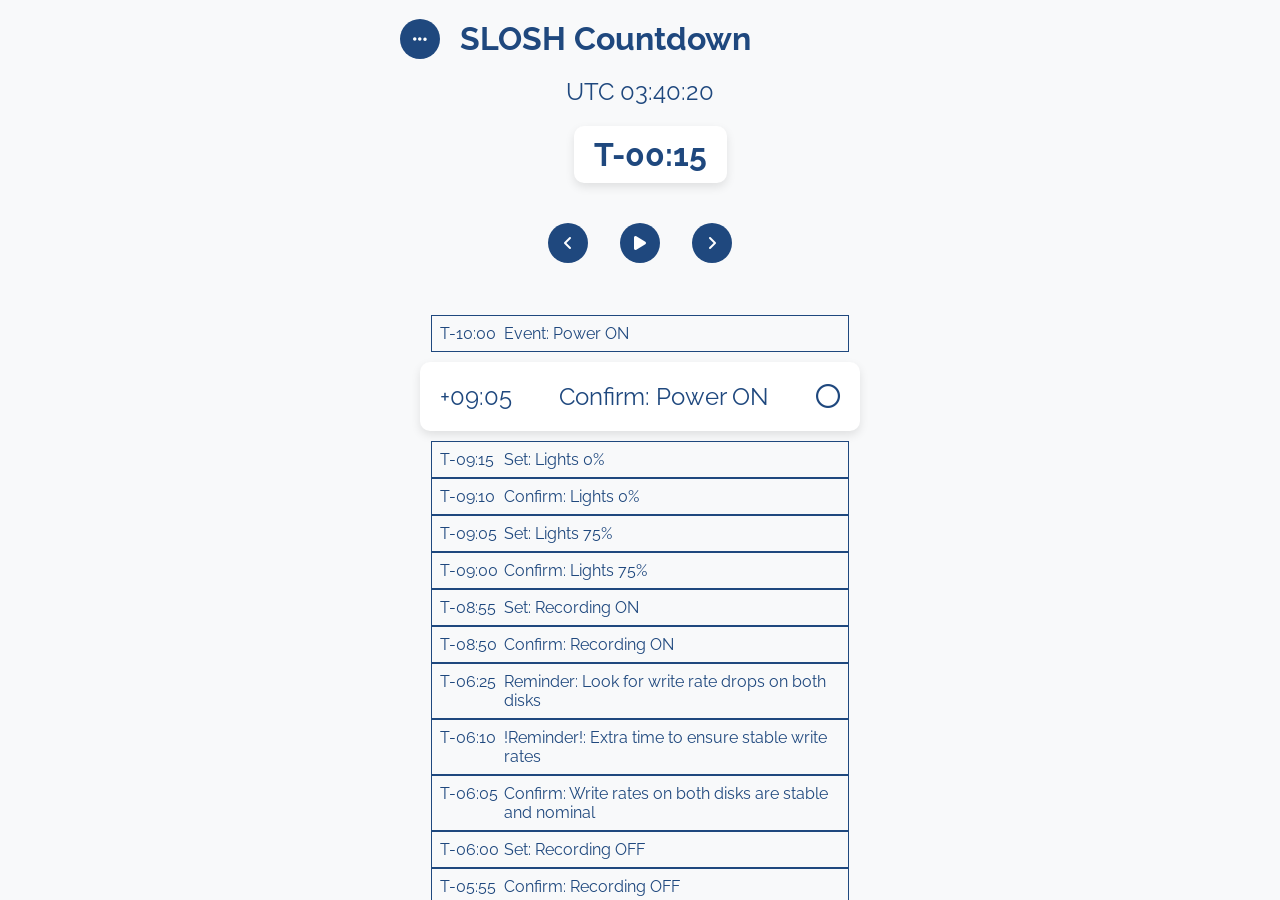
==== index.html @ c0cfa214 "WIP" ====
<!DOCTYPE html>
<html lang="en">
  <head>
    <meta charset="utf-8"/>
    <meta
      name="viewport"
      content="width=device-width, initial-scale=1.0, user-scalable=no, maximum-scale=1"
    />
    <title>SLOSH Countdown</title>
    <link rel="stylesheet" href="./styles.css"/>
    <link
      rel="stylesheet"
      href="https://cdnjs.cloudflare.com/ajax/libs/font-awesome/6.5.1/css/all.min.css"
    />
    <link rel="icon" type="image/png" href="./web-app/favicon-96x96.png" sizes="96x96"/>
    <link rel="icon" type="image/svg+xml" href="./web-app/favicon.svg"/>
    <link rel="shortcut icon" href="./web-app/favicon.ico"/>
    <link rel="manifest" href="./web-app/manifest.json">
    <meta name="apple-mobile-web-app-capable" content="yes">
    <meta name="apple-mobile-web-app-status-bar-style" content="black-translucent">
    <meta name="apple-mobile-web-app-title" content="SloshCD"/>
    <link rel="apple-touch-icon" sizes="180x180" href="./web-app/apple-touch-icon.png"/>
  </head>
  <body>
    <div class="page-container" id="main-page">
      <div class="fixed-section">
        <div class="hidden-container">
          <button id="toggleButton" onclick="toggleHiddenMenu()">
            <i class="fa-solid fa-ellipsis"></i>
          </button>
          <h1 id="main-page-header-text">SLOSH Countdown</h1>
          <div id="hiddenButtons" class="hidden hidden-buttons">
            <button onclick="toggleFullScreen()">
              <i class="fas fa-expand"></i>
            </button>
            <button onclick="toggleClock()">
              <i class="fa-solid fa-clock"></i>
            </button>
            <button onclick="toggleLock()">
              <i class="fa-solid fa-lock-open" id="lockBtnIcon"></i>
            </button>
            <button onclick="resetCountdown()">
              <i class="fa-solid fa-arrow-rotate-right"></i>
            </button>
            <button onclick="revertLastEvent()">
              <i class="fa-solid fa-backward"></i>
            </button>
            <button onclick="showInputDataView()">
              <i class="fa-solid fa-pen"></i>
            </button>
            <button onclick="showListView()">
              <i class="fa-solid fa-list-check"></i>
            </button>
          </div>
        </div>

        <div class="clock-container">
          <div class="clock" id="clock"></div>
        </div>

        <div class="countdown-container">
          <div id="countdown"></div>
        </div>

        <div class="buttons-container">
          <button onclick="adjustTime(-1)">
            <i class="fa-solid fa-angle-left"></i>
          </button>
          <button id="startPauseBtn" onclick="toggleCountdown()">
            <i class="fa-solid fa-play" id="iconStartPauseBtn"></i>
          </button>
          <button onclick="adjustTime(+1)">
            <i class="fa-solid fa-angle-right"></i>
          </button>
        </div>
      </div>

      <div class="events-container">
        <div class="listElement" id="last-event"></div>
        <div class="event-box" id="event-box">
          <div class="current-event" id="current-event-countdown"></div>
          <div class="current-event" id="current-event-text"></div>
          <div class="current-event clickable" id="current-event-checkbox"></div>
        </div>
        <div class="event-scroll-container" id="event-scroll-container"></div>
      </div>
    </div>

    <div class="page-container hidden" id="input-page">
      <h2>Settings</h2>
      <form id="myForm">
        <label for="launchTimeInput">Launch Time:</label>
        <input type="time" id="launchTimeInput" name="launchTimeInput">
        <button type="button">
          <i class="fa-solid fa-circle-check" onclick="saveSettings()"></i>
        </button>
      </form>
    </div>

    <div class="page-container hidden" id="list-view-page">
      <div class="header">
        <button id="backBtn" onclick="backToMainPage()">
          <i class="fa-solid fa-arrow-left"></i>
        </button>
        <h2>List View</h2>
      </div>
      <div class="list-view event-scroll-container" id="list-view"></div>
    </div>

    <script src="./script.js"></script>
  </body>
</html>
---- styles.css ----
@import url("https://fonts.googleapis.com/css2?family=Raleway:wght@300;700&display=swap");

* {
  -moz-user-select: none;
  -ms-user-select: none;
  -webkit-user-select: none;
  user-select: none;
}

html body {
  overflow: hidden;
  overscroll-behavior: none;
  touch-action: none;
}

body {
  font-family: "Raleway", sans-serif;
  background-color: #f8f9fa;
  text-align: center;
  color: #1f487e;
  display: flex;
  flex-direction: column;
  align-items: center;
  justify-content: center;
  height: 100vh;
  margin: 0;
}

body,
.page-container {
  height: 100vh;
  margin: 0;
  display: flex;
  flex-direction: column;
  overflow: hidden;
}

.fixed-section {
  flex-shrink: 0;
}

h1 {
  margin: 10px;
  font-weight: 700;
}

.countdown-container {
  display: flex;
  flex-direction: row;
  align-items: center;
  justify-content: center;
  width: 100%;
  padding: 10px;
}

#countdown {
  font-size: 2em;
  font-weight: bold;
  margin: 10px 0;
  padding: 10px 20px;
  border-radius: 10px;
  background: white;
  box-shadow: 0 4px 10px rgba(0, 0, 0, 0.1);
  text-align: center;
  flex-grow: 0;
}

.buttons-container {
  display: flex;
  flex-direction: row;
  justify-content: center;
  align-items: center;
  gap: 2rem;
  margin: 15px 0;
  padding: 5px;
}

button {
  margin: 0;
  background-color: #1f487e;
  color: white;
  border: none;
  padding: 12px;
  border-radius: 20px;
  font-size: 1em;
  display: flex;
  justify-content: center;
  align-items: center;
  height: 40px;
  width: 40px;
  gap: 8px;
  cursor: pointer;
  transition: background 0.2s;
}

button:hover {
  background-color: #16355e;
}

button:disabled {
  background-color: #b0bec5;
  cursor: not-allowed;
}

#iconStartPauseBtn {
  color: #ffffff;
}

.event-box {
  background: white;
  padding: 20px;
  margin: 10px;
  border-radius: 10px;
  box-shadow: 0 4px 10px rgba(0, 0, 0, 0.1);
  font-size: 1.5em;
  width: 80%;
  display: flex;
  flex-direction: row;
  justify-content: space-between;
  align-items: center;
}

.hidden-container {
  display: flex;
  flex-direction: row;
  justify-content: flex-start;
  align-items: center;
  gap: 10px;
  width: 100%;
  padding: 10px;
}

.hidden-buttons {
  display: flex;
  flex-direction: row;
  justify-content: center;
  align-items: center;
  gap: 8px;
}

.hidden {
  display: none;
}

.hidden-buttons button {
  background-color: #527db5;
}

.clock-container {
  display: flex;
  flex-direction: row;
  justify-content: center;
  align-items: center;
  gap: 2rem;
}

.clock {
  font-size: 1.5rem;
}

.events-container {
  margin-top: 2rem;
  width: 100%;
  display: flex;
  flex-direction: column;
  flex-grow: 1;
  align-items: center;
  overflow-y: auto;
}

.event-scroll-container {
  width: 100%;
  display: flex;
  flex-direction: column;
  align-items: center;
  overflow-y: auto;
  -webkit-overflow-scrolling: touch;
}

.listElement {
  display: flex;
  flex-direction: row;
  padding: 0.5rem;
  width: 80%;
  text-align: start;
  border: 1px solid;
}

.listElementTime {
  width: 4rem;
  flex-shrink: 0;
}

.listElementEvent {
}

.header {
  display: flex;
  flex-direction: row;
}

.clickable {
  cursor: pointer;
}
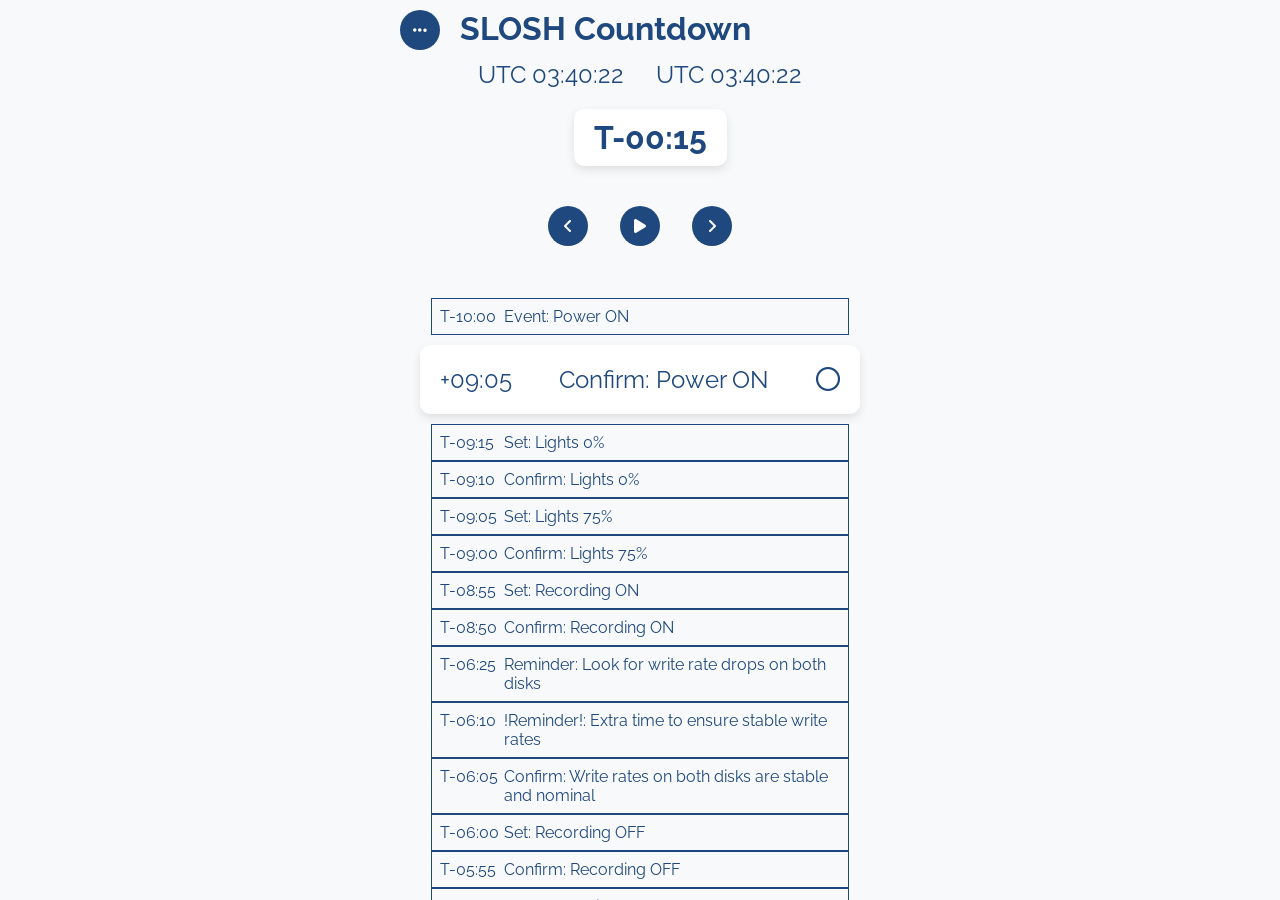
==== commit 1bf3cb8d: "WIP Add launch time to display" ====
--- a/index.html
+++ b/index.html
@@ -56,6 +56,7 @@
 
         <div class="clock-container">
           <div class="clock" id="clock"></div>
+          <div class="clock" id="lift-off-time"></div>
         </div>
 
         <div class="countdown-container">
--- a/styles.css
+++ b/styles.css
@@ -186,6 +186,10 @@
   border: 1px solid;
 }
 
+.confirmed {
+  background: rgba(0, 255, 18, 0.66);
+}
+
 .listElementTime {
   width: 4rem;
   flex-shrink: 0;
@@ -202,3 +206,8 @@
 .clickable {
   cursor: pointer;
 }
+
+#main-page-header-text {
+  margin: 0 10px;
+  height: 40px;
+}
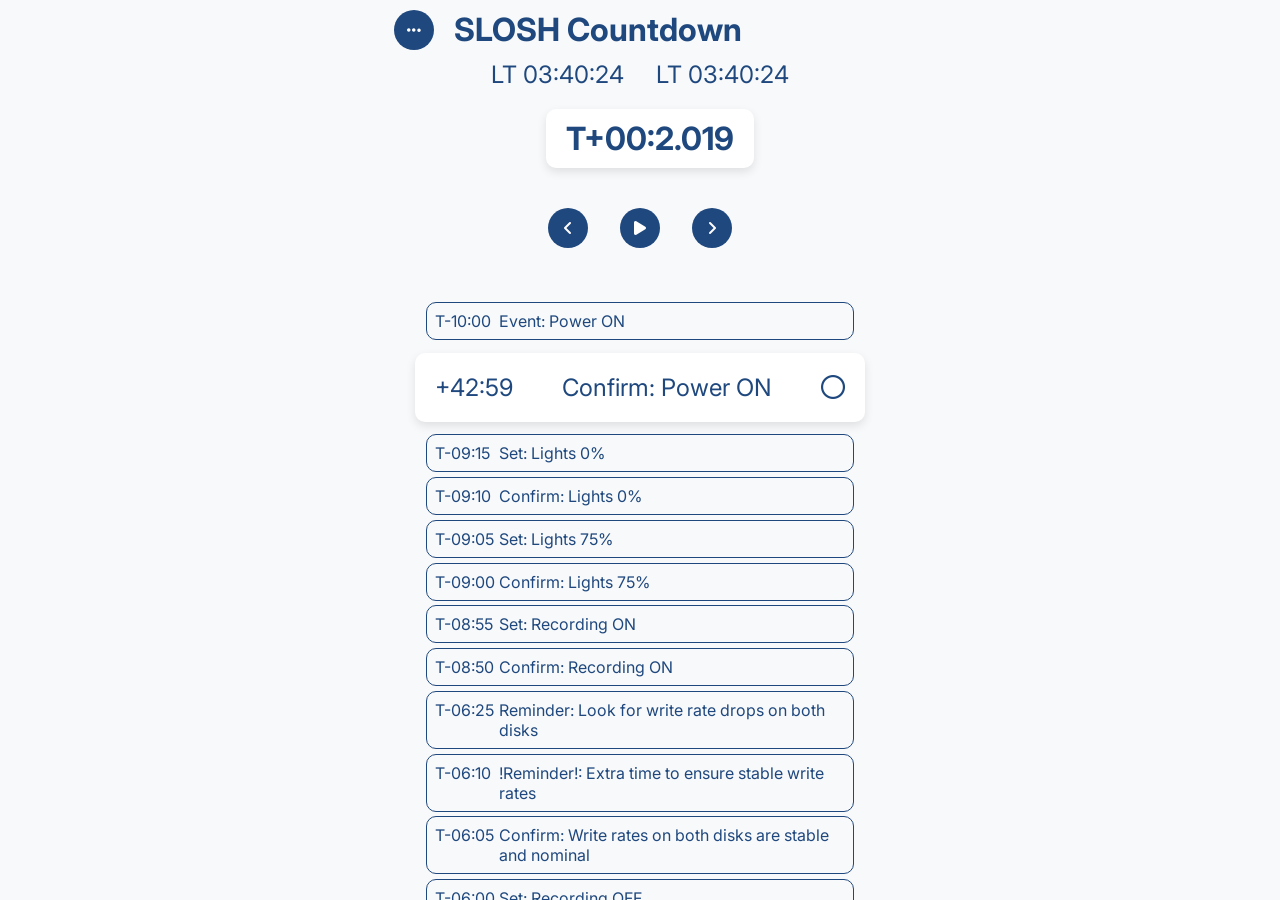
==== commit 282ffcb6: "Switch to network first caching" ====
--- a/index.html
+++ b/index.html
@@ -64,13 +64,13 @@
         </div>
 
         <div class="buttons-container">
-          <button onclick="adjustTime(-1)">
+          <button onclick="adjustTimeButtonClicked(-1)">
             <i class="fa-solid fa-angle-left"></i>
           </button>
           <button id="startPauseBtn" onclick="toggleCountdown()">
             <i class="fa-solid fa-play" id="iconStartPauseBtn"></i>
           </button>
-          <button onclick="adjustTime(+1)">
+          <button onclick="adjustTimeButtonClicked(+1)">
             <i class="fa-solid fa-angle-right"></i>
           </button>
         </div>
--- a/styles.css
+++ b/styles.css
@@ -1,4 +1,5 @@
-@import url("https://fonts.googleapis.com/css2?family=Raleway:wght@300;700&display=swap");
+@import url("https://fonts.googleapis.com/css2?family=Inter:wght@300;700&display=swap");
+
 
 * {
   -moz-user-select: none;
@@ -14,7 +15,7 @@
 }
 
 body {
-  font-family: "Raleway", sans-serif;
+  font-family: "Inter", sans-serif;
   background-color: #f8f9fa;
   text-align: center;
   color: #1f487e;
@@ -120,13 +121,20 @@
   align-items: center;
 }
 
+.header-menu-container{
+  display: flex;
+  flex-direction: column;
+  justify-content: space-between;
+  align-items: center;
+  padding: 10px;
+}
+
 .hidden-container {
   display: flex;
   flex-direction: row;
   justify-content: flex-start;
   align-items: center;
   gap: 10px;
-  width: 100%;
   padding: 10px;
 }
 
@@ -166,6 +174,7 @@
   flex-grow: 1;
   align-items: center;
   overflow-y: auto;
+
 }
 
 .event-scroll-container {
@@ -184,6 +193,8 @@
   width: 80%;
   text-align: start;
   border: 1px solid;
+  border-radius: 10px;
+  margin: 0.15rem;
 }
 
 .confirmed {
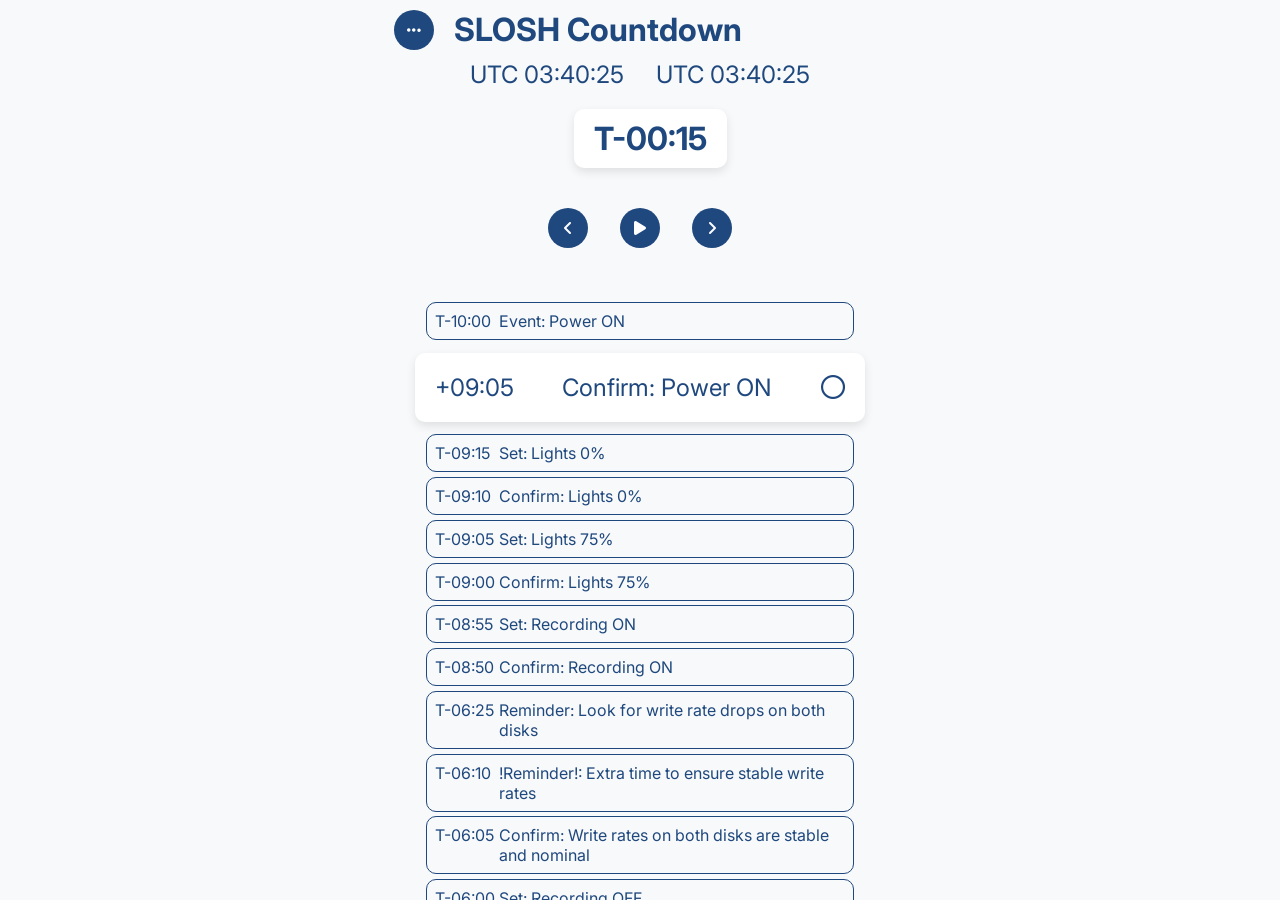
==== commit 7d7ce6fe: "Minor refactor" ====
--- a/index.html
+++ b/index.html
@@ -28,7 +28,7 @@
           <button id="toggleButton" onclick="toggleHiddenMenu()">
             <i class="fa-solid fa-ellipsis"></i>
           </button>
-          <h1 id="main-page-header-text">SLOSH Countdown</h1>
+          <h1 class="header-text" id="main-page-header-text">SLOSH Countdown</h1>
           <div id="hiddenButtons" class="hidden hidden-buttons">
             <button onclick="toggleFullScreen()">
               <i class="fas fa-expand"></i>
@@ -64,13 +64,13 @@
         </div>
 
         <div class="buttons-container">
-          <button onclick="adjustTimeButtonClicked(-1)">
+          <button onclick="adjustTime(-1)">
             <i class="fa-solid fa-angle-left"></i>
           </button>
           <button id="startPauseBtn" onclick="toggleCountdown()">
             <i class="fa-solid fa-play" id="iconStartPauseBtn"></i>
           </button>
-          <button onclick="adjustTimeButtonClicked(+1)">
+          <button onclick="adjustTime(+1)">
             <i class="fa-solid fa-angle-right"></i>
           </button>
         </div>
@@ -103,7 +103,7 @@
         <button id="backBtn" onclick="backToMainPage()">
           <i class="fa-solid fa-arrow-left"></i>
         </button>
-        <h2>List View</h2>
+        <h1 class="header-text">List View</h1>
       </div>
       <div class="list-view event-scroll-container" id="list-view"></div>
     </div>
--- a/styles.css
+++ b/styles.css
@@ -212,13 +212,18 @@
 .header {
   display: flex;
   flex-direction: row;
+  justify-content: flex-start;
+  align-items: center;
+  gap: 10px;
+  width: 100%;
+  padding: 10px;
 }
 
 .clickable {
   cursor: pointer;
 }
 
-#main-page-header-text {
+.header-text {
   margin: 0 10px;
   height: 40px;
 }
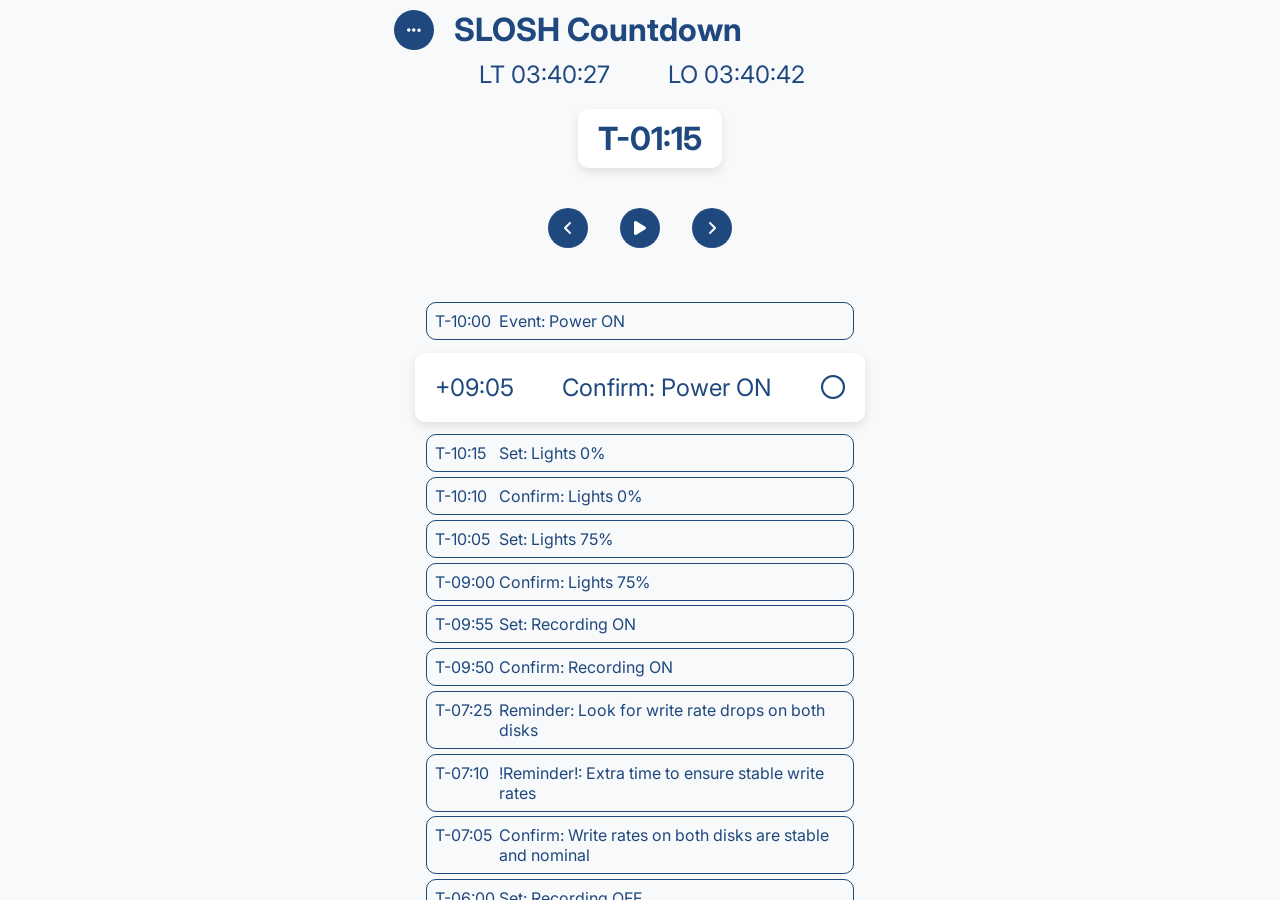
==== commit eb5a7edc: "Add hours, Add LO Settings" ====
--- a/index.html
+++ b/index.html
@@ -28,7 +28,7 @@
           <button id="toggleButton" onclick="toggleHiddenMenu()">
             <i class="fa-solid fa-ellipsis"></i>
           </button>
-          <h1 class="header-text" id="main-page-header-text">SLOSH Countdown</h1>
+          <h1 id="main-page-header-text">SLOSH Countdown</h1>
           <div id="hiddenButtons" class="hidden hidden-buttons">
             <button onclick="toggleFullScreen()">
               <i class="fas fa-expand"></i>
@@ -64,13 +64,13 @@
         </div>
 
         <div class="buttons-container">
-          <button onclick="adjustTime(-1)">
+          <button onclick="adjustTimeButtonClicked(-1)">
             <i class="fa-solid fa-angle-left"></i>
           </button>
           <button id="startPauseBtn" onclick="toggleCountdown()">
             <i class="fa-solid fa-play" id="iconStartPauseBtn"></i>
           </button>
-          <button onclick="adjustTime(+1)">
+          <button onclick="adjustTimeButtonClicked(+1)">
             <i class="fa-solid fa-angle-right"></i>
           </button>
         </div>
@@ -90,8 +90,8 @@
     <div class="page-container hidden" id="input-page">
       <h2>Settings</h2>
       <form id="myForm">
-        <label for="launchTimeInput">Launch Time:</label>
-        <input type="time" id="launchTimeInput" name="launchTimeInput">
+        <label for="launch-time-input">Launch Time:</label>
+        <input type="time" id="launch-time-input" name="launchTimeInput">
         <button type="button">
           <i class="fa-solid fa-circle-check" onclick="saveSettings()"></i>
         </button>
@@ -103,7 +103,7 @@
         <button id="backBtn" onclick="backToMainPage()">
           <i class="fa-solid fa-arrow-left"></i>
         </button>
-        <h1 class="header-text">List View</h1>
+        <h2>List View</h2>
       </div>
       <div class="list-view event-scroll-container" id="list-view"></div>
     </div>
--- a/styles.css
+++ b/styles.css
@@ -121,7 +121,7 @@
   align-items: center;
 }
 
-.header-menu-container{
+.header-menu-container {
   display: flex;
   flex-direction: column;
   justify-content: space-between;
@@ -164,6 +164,7 @@
 
 .clock {
   font-size: 1.5rem;
+  width: 10rem;
 }
 
 .events-container {
@@ -212,18 +213,13 @@
 .header {
   display: flex;
   flex-direction: row;
-  justify-content: flex-start;
-  align-items: center;
-  gap: 10px;
-  width: 100%;
-  padding: 10px;
 }
 
 .clickable {
   cursor: pointer;
 }
 
-.header-text {
+#main-page-header-text {
   margin: 0 10px;
   height: 40px;
 }
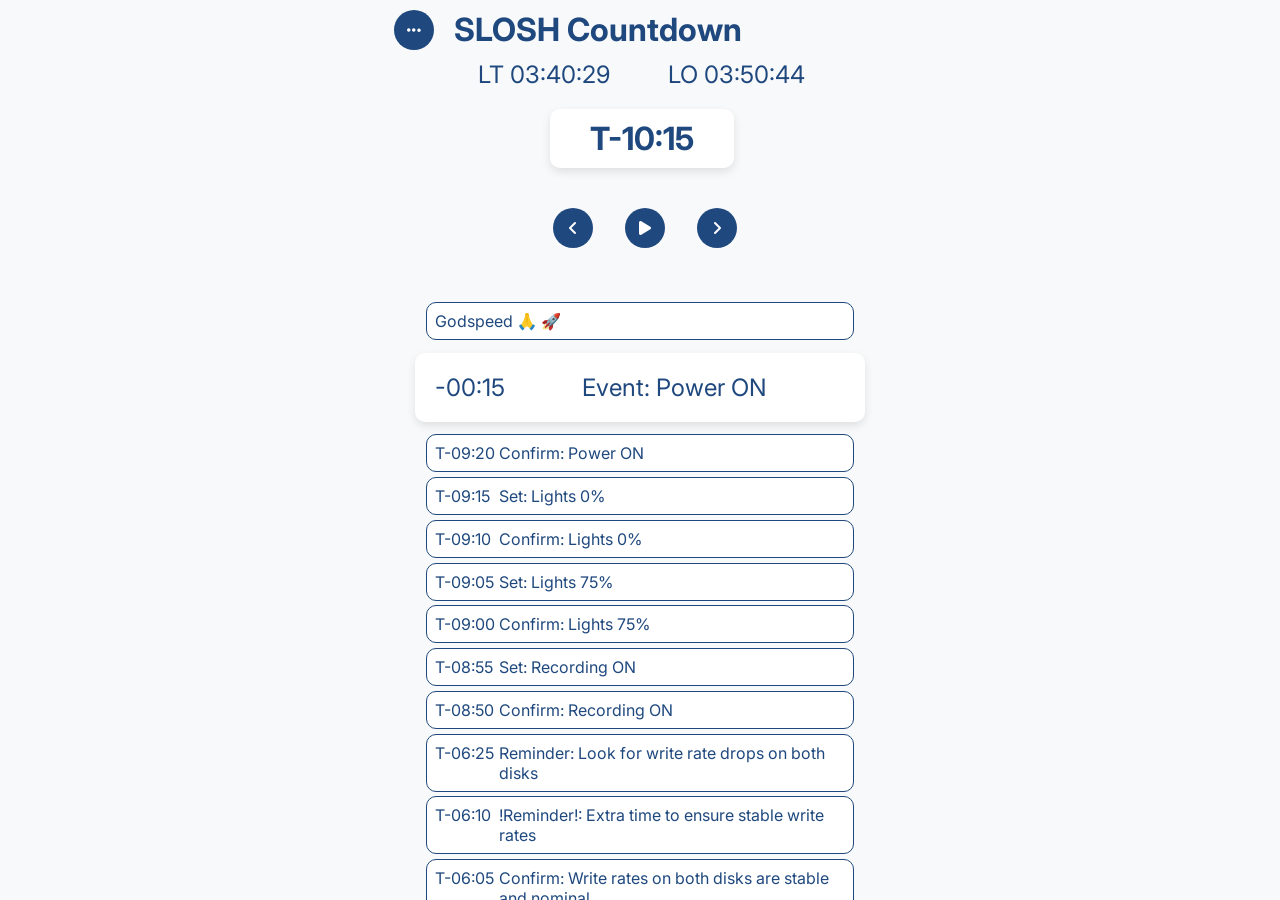
==== commit 15e96bb4: "Merge branch 'dev' into feature/use-date" ====
--- a/index.html
+++ b/index.html
@@ -28,7 +28,7 @@
           <button id="toggleButton" onclick="toggleHiddenMenu()">
             <i class="fa-solid fa-ellipsis"></i>
           </button>
-          <h1 id="main-page-header-text">SLOSH Countdown</h1>
+          <h1 class="header-text" id="main-page-header-text">SLOSH Countdown</h1>
           <div id="hiddenButtons" class="hidden hidden-buttons">
             <button onclick="toggleFullScreen()">
               <i class="fas fa-expand"></i>
@@ -103,7 +103,7 @@
         <button id="backBtn" onclick="backToMainPage()">
           <i class="fa-solid fa-arrow-left"></i>
         </button>
-        <h2>List View</h2>
+        <h1 class="header-text">List View</h1>
       </div>
       <div class="list-view event-scroll-container" id="list-view"></div>
     </div>
--- a/styles.css
+++ b/styles.css
@@ -1,5 +1,4 @@
 @import url("https://fonts.googleapis.com/css2?family=Inter:wght@300;700&display=swap");
-
 
 * {
   -moz-user-select: none;
@@ -52,6 +51,7 @@
   justify-content: center;
   width: 100%;
   padding: 10px;
+  width: 97%;
 }
 
 #countdown {
@@ -74,6 +74,7 @@
   gap: 2rem;
   margin: 15px 0;
   padding: 5px;
+  width: 100%;
 }
 
 button {
@@ -175,7 +176,6 @@
   flex-grow: 1;
   align-items: center;
   overflow-y: auto;
-
 }
 
 .event-scroll-container {
@@ -196,6 +196,7 @@
   border: 1px solid;
   border-radius: 10px;
   margin: 0.15rem;
+  background-color: #ffffff;
 }
 
 .confirmed {
@@ -213,13 +214,22 @@
 .header {
   display: flex;
   flex-direction: row;
+  justify-content: flex-start;
+  align-items: center;
+  gap: 10px;
+  width: 100%;
+  padding: 10px;
 }
 
 .clickable {
   cursor: pointer;
 }
 
-#main-page-header-text {
+.header-text {
   margin: 0 10px;
   height: 40px;
 }
+
+#countdown {
+  width: 9rem;
+}
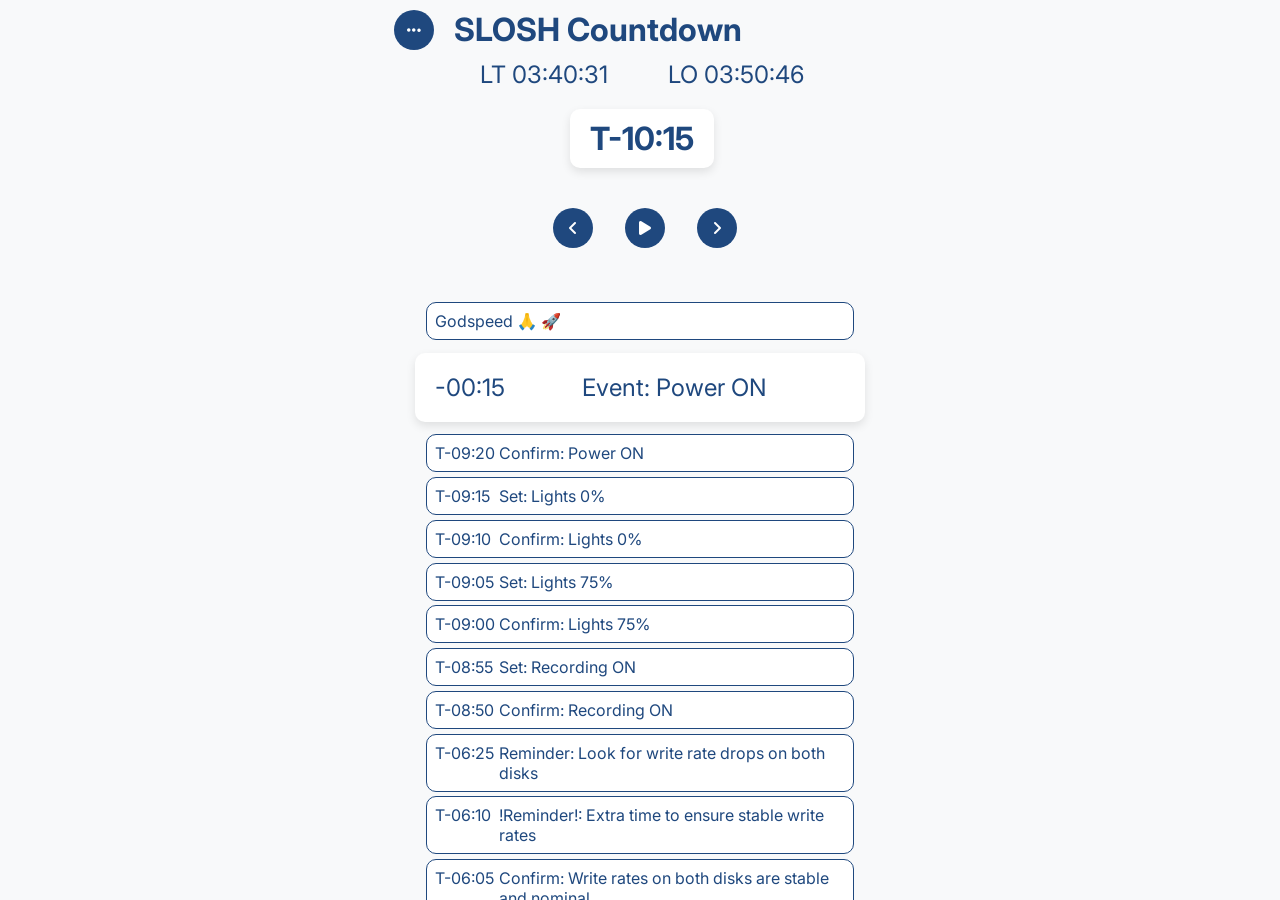
==== commit 57f1d9df: "Add additional web app metadata" ====
--- a/index.html
+++ b/index.html
@@ -16,6 +16,7 @@
     <link rel="icon" type="image/svg+xml" href="./web-app/favicon.svg"/>
     <link rel="shortcut icon" href="./web-app/favicon.ico"/>
     <link rel="manifest" href="./web-app/manifest.json">
+    <meta name="mobile-web-app-capable" content="yes">
     <meta name="apple-mobile-web-app-capable" content="yes">
     <meta name="apple-mobile-web-app-status-bar-style" content="black-translucent">
     <meta name="apple-mobile-web-app-title" content="SloshCD"/>
--- a/styles.css
+++ b/styles.css
@@ -49,7 +49,6 @@
   flex-direction: row;
   align-items: center;
   justify-content: center;
-  width: 100%;
   padding: 10px;
   width: 97%;
 }
@@ -229,7 +228,3 @@
   margin: 0 10px;
   height: 40px;
 }
-
-#countdown {
-  width: 9rem;
-}
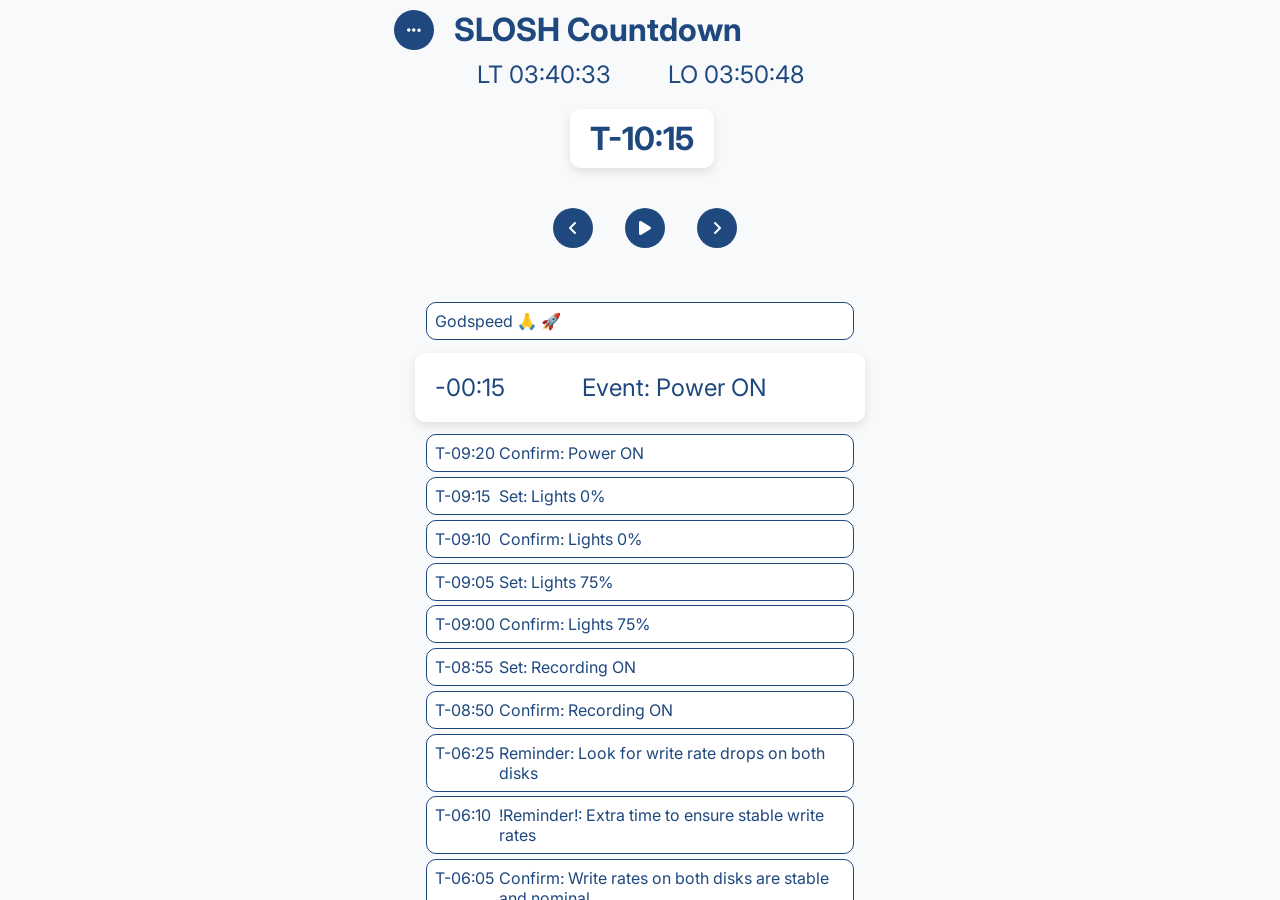
==== commit 40d9a694: "deploy: d8ebbfc1fd1b4fbb8624bdc84006fcff150be14b" ====
--- a/index.html
+++ b/index.html
@@ -16,7 +16,6 @@
     <link rel="icon" type="image/svg+xml" href="./web-app/favicon.svg"/>
     <link rel="shortcut icon" href="./web-app/favicon.ico"/>
     <link rel="manifest" href="./web-app/manifest.json">
-    <meta name="mobile-web-app-capable" content="yes">
     <meta name="apple-mobile-web-app-capable" content="yes">
     <meta name="apple-mobile-web-app-status-bar-style" content="black-translucent">
     <meta name="apple-mobile-web-app-title" content="SloshCD"/>
